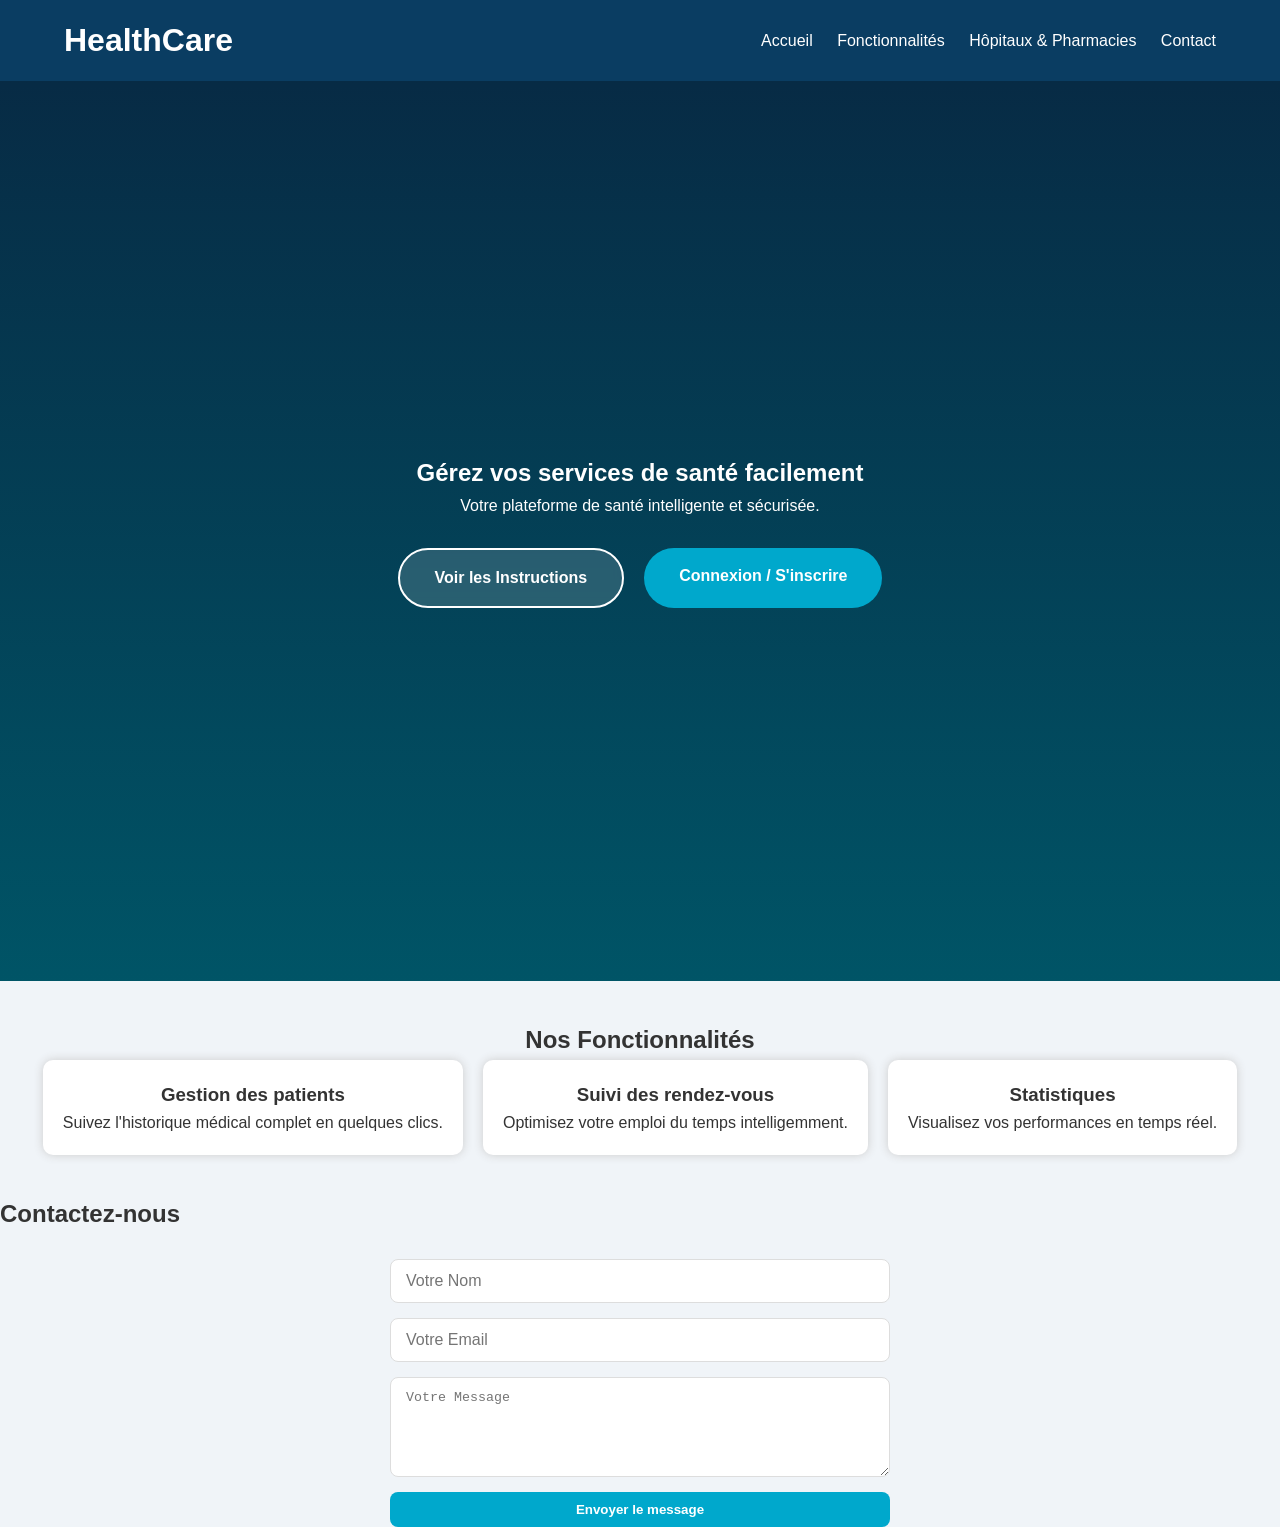
==== index.html @ be6ad2c6 "Mon projet healthcare" ====
<!DOCTYPE html>
<html lang="fr">
<head>
    <meta charset="UTF-8">
    <meta name="viewport" content="width=device-width, initial-scale=1.0">
    <title>HealthCare - Gestion de Santé Moderne</title>
    <link rel="stylesheet" href="style.css">
</head>
<body>
    <!-- NAVBAR -->
    <header>
        <h1>HealthCare</h1>
        <nav>
            <a href="index.html">Accueil</a>
            <a href="#features">Fonctionnalités</a>
            <a href="facilities.php">Hôpitaux & Pharmacies</a>
            <a href="#contact">Contact</a>
        </nav>
    </header>

    <!-- HERO -->
    <section class="hero">
        <video autoplay muted loop playsinline id="hero-video">
            <source src="https://assets.mixkit.co/videos/preview/mixkit-medical-analysis-of-a-patient-in-a-hospital-41162-large.mp4" type="video/mp4">
        </video>
        <div class="hero-content">
            <h2>Gérez vos services de santé facilement</h2>
            <p>Votre plateforme de santé intelligente et sécurisée.</p>
            <div class="hero-buttons">
                <a href="instructions.html" class="btn-hero secondary">Voir les Instructions</a>
                <a href="login.html" class="btn-hero">Connexion / S'inscrire</a>
            </div>
        </div>
    </section>

    <!-- FEATURES -->
    <section id="features" class="features">
        <h2>Nos Fonctionnalités</h2>
        <div class="cards">
            <div class="card">
                <h3>Gestion des patients</h3>
                <p>Suivez l'historique médical complet en quelques clics.</p>
            </div>
            <div class="card">
                <h3>Suivi des rendez-vous</h3>
                <p>Optimisez votre emploi du temps intelligemment.</p>
            </div>
            <div class="card">
                <h3>Statistiques</h3>
                <p>Visualisez vos performances en temps réel.</p>
            </div>
        </div>
    </section>

    <!-- CONTACT -->
    <section id="contact" class="contact">
        <h2>Contactez-nous</h2>
        <form action="contact.php" method="POST">
            <input type="text" name="nom" placeholder="Votre Nom" required>
            <input type="email" name="email" placeholder="Votre Email" required>
            <textarea name="message" placeholder="Votre Message" required></textarea>
            <button type="submit" class="btn-primary">Envoyer le message</button>
        </form>
    </section>
</body>
</html>
---- style.css ----
* {
    margin: 0;
    padding: 0;
    box-sizing: border-box;
    scroll-behavior: smooth;
}

body{
    font-family: 'Segoe UI', Roboto, Helvetica, Arial, sans-serif;
    background: #f0f4f8;
    color: #333;
    line-height: 1.6;
}

/* NAVBAR */
header {
    display: flex;
    justify-content: space-between;
    align-items: center;
    padding: 15px 5%;
    background: #0a3d62;
    color: white;
    box-shadow: 0 2px 5px rgba(0,0,0,0.1);
}

nav a {
    color: white;
    margin-left: 20px;
    text-decoration: none;
    transition: 0.3s;
}

.btn-login, .btn-primary {
    background: #00a8cc; /* Un bleu médical plus moderne et doux */
    padding: 10px 25px;
    border-radius: 8px;
    font-weight: bold;
    border: none;
    color: white;
    cursor: pointer;
    transition: 0.3s;
}

.btn-login:hover {
    background: #0a3d62;
}

/* HERO AVEC VIDÉO */
.hero {
    position: relative;
    height: 100vh;
    display: flex;
    align-items: center;
    justify-content: center;
    text-align: center;
    color: white;
    overflow: hidden;
    background: #000; /* Fond noir pendant le chargement de la vidéo */
}

/* Calque pour assombrir la vidéo et améliorer la lisibilité */
.hero::before {
    content: "";
    position: absolute;
    top: 0;
    left: 0;
    width: 100%;
    height: 100%;
    background: linear-gradient(rgba(10, 61, 98, 0.7), rgba(0, 168, 204, 0.5));
    z-index: 1;
}

#hero-video {
    position: absolute;
    top: 50%;
    left: 50%;
    min-width: 100%;
    min-height: 100%;
    width: auto;
    height: auto;
    z-index: 0;
    transform: translate(-50%, -50%);
    object-fit: cover;
    opacity: 0.8;
}

.hero-content {
    position: relative;
    z-index: 2; /* Place le texte au-dessus du calque */
}

.hero-buttons {
    display: flex;
    gap: 20px;
    justify-content: center;
    margin-top: 30px;
}

.btn-hero {
    padding: 15px 35px;
    border-radius: 50px;
    font-weight: bold;
    text-decoration: none;
    transition: 0.3s;
    background: #00a8cc;
    color: white;
}

.btn-hero.secondary {
    background: rgba(255, 255, 255, 0.15); /* Effet de verre */
    border: 2px solid white;
    backdrop-filter: blur(5px);
}

.features{
padding:40px;
text-align:center;
}

.cards{
display:flex;
justify-content:center;
gap:20px;
}

.card{
background:white;
padding:20px;
border-radius:10px;
box-shadow:0 0 10px #ccc;
}

/* AUTH PAGE & FORMS */
.auth-container {
    display: flex;
    justify-content: center;
    align-items: center;
    min-height: 80vh;
    padding: 20px;
}

.auth-card {
    background: white;
    padding: 40px;
    border-radius: 15px;
    box-shadow: 0 10px 25px rgba(0,0,0,0.1);
    width: 100%;
    max-width: 400px;
    text-align: center;
}

.auth-card h2 {
    margin-bottom: 10px;
    color: #0a3d62;
}

.password-group {
    position: relative;
    width: 100%;
}

.password-group input {
    padding-right: 45px; /* Laisse de la place pour l'icône */
}

.toggle-password {
    position: absolute;
    right: 15px;
    top: 50%;
    transform: translateY(-50%);
    cursor: pointer;
    font-size: 1.2rem;
    user-select: none;
    z-index: 10;
}

form, .contact form {
    display: flex;
    flex-direction: column;
    gap: 15px;
    margin-top: 25px;
    max-width: 500px;
    margin-left: auto;
    margin-right: auto;
}

textarea {
    padding: 12px 15px;
    border: 1px solid #ddd;
    border-radius: 8px;
    min-height: 100px;
}

input, select {
    padding: 12px 15px;
    border: 1px solid #ddd;
    border-radius: 8px;
    font-size: 1rem;
    width: 100%;
    transition: border-color 0.3s ease;
}

.btn-primary:hover {
    background: #00a8cc;
    transform: translateY(-2px);
}

@media (max-width: 768px) {
.cards {
flex-direction: column;
}
header {
flex-direction: column;
text-align: center;
}
}
.card:hover {
    transform: translateY(-10px);
    box-shadow: 0 10px 25px rgba(0,0,0,0.1);
}

/* Styles pour la table des messages de contact */
.contact-messages-table {
    width: 100%;
    border-collapse: collapse;
    margin-top: 20px;
    font-size: 0.9em;
}

.contact-messages-table th,
.contact-messages-table td {
    border: 1px solid #e0e0e0;
    padding: 10px;
    text-align: left;
}

.contact-messages-table th {
    background-color: #f0f4f8;
    font-weight: bold;
}

.contact-messages-table tbody tr:nth-child(even) {
    background-color: #f9f9f9;
}

/* Barre de force du mot de passe */
.password-strength-meter {
    margin-bottom: 10px;
    text-align: left;
}
.strength-bar-container {
    height: 6px;
    background-color: #e0e0e0;
    border-radius: 3px;
    overflow: hidden;
    margin-top: 5px;
}
#strength-bar {
    height: 100%;
    width: 0;
    transition: 0.3s ease;
}
#strength-text {
    font-size: 0.85rem;
    font-weight: 500;
}
.strength-weak { background-color: #ff4757; width: 33% !important; }
.strength-medium { background-color: #ffa502; width: 66% !important; }
.strength-strong { background-color: #2ed573; width: 100% !important; }

/* Feedback de validation */
.feedback-text {
    display: block;
    font-size: 0.85rem;
    margin-top: 5px;
    text-align: left;
    font-weight: 500;
}
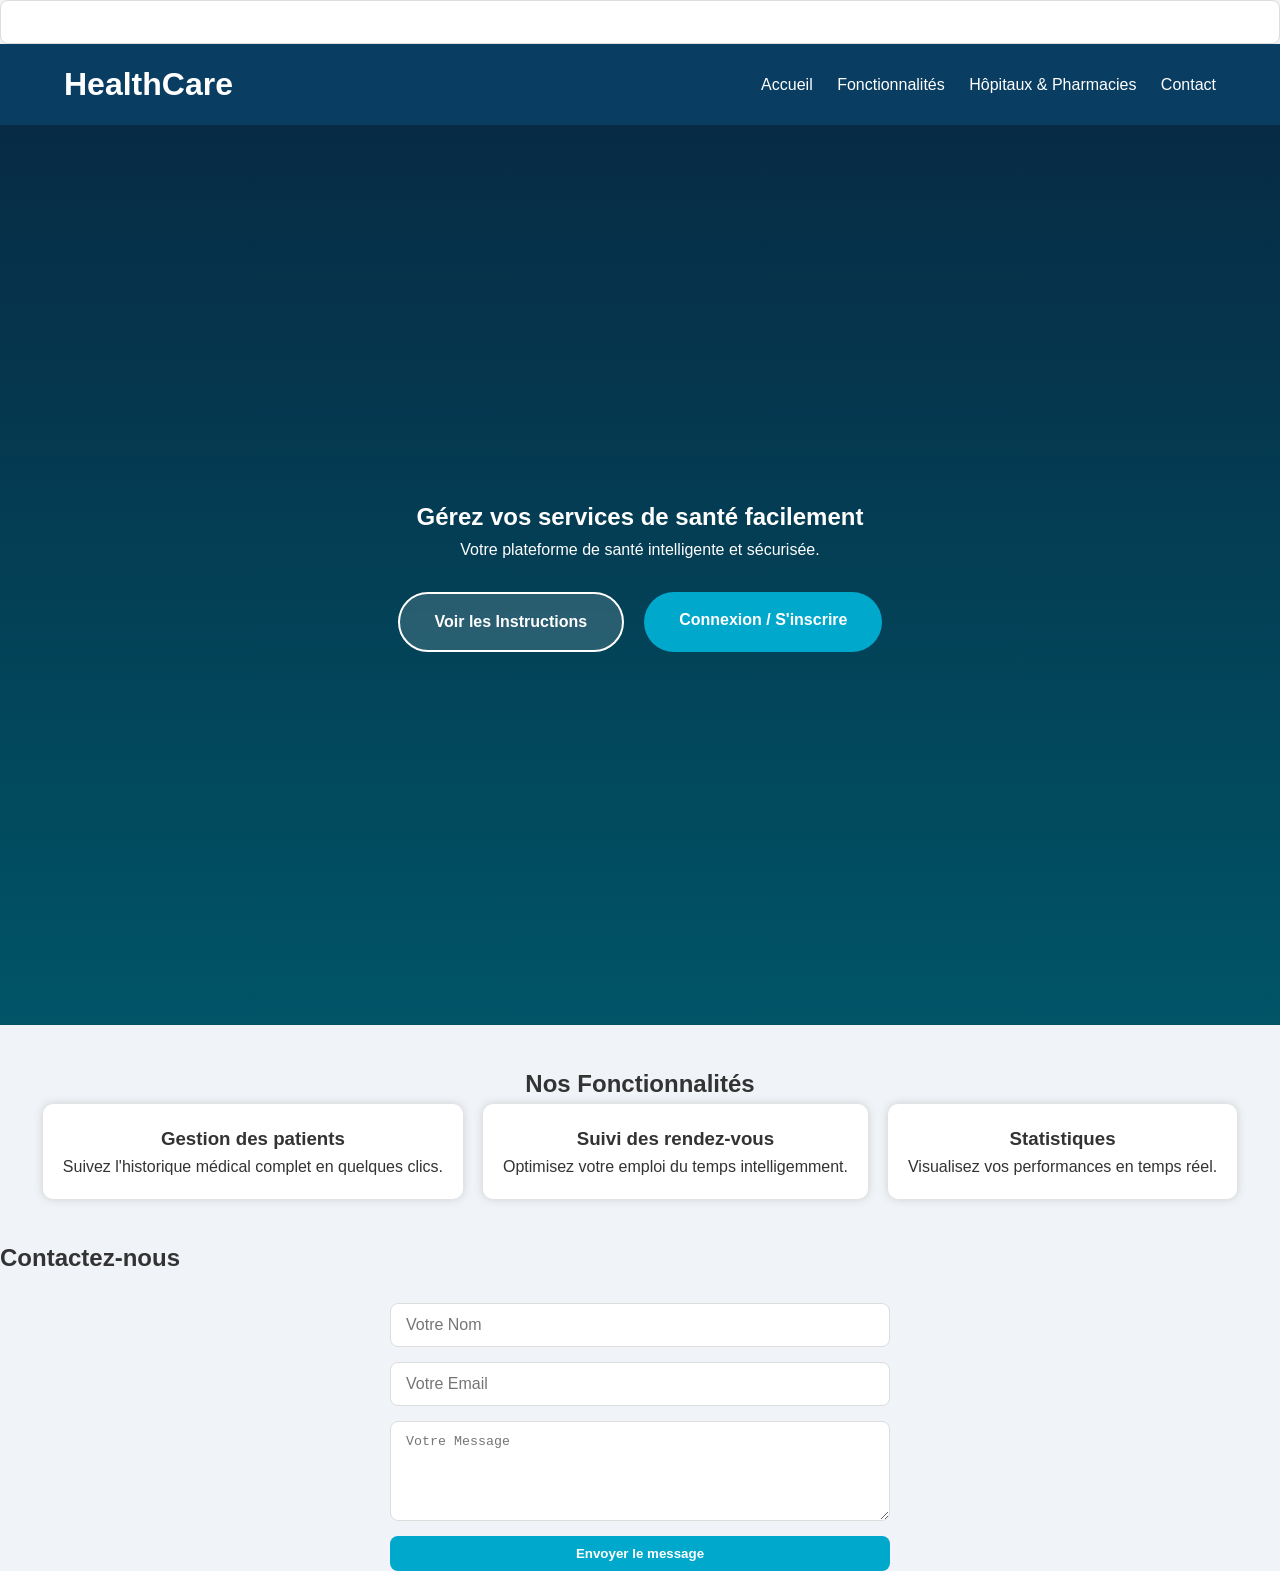
==== commit c20f61ff: "Ajout du site healthcare" ====
--- a/index.html
+++ b/index.html
@@ -3,6 +3,8 @@
 <head>
     <meta charset="UTF-8">
     <meta name="viewport" content="width=device-width, initial-scale=1.0">
+    <meta http-equiv="Content-Security-Policy" content="default-src 'self'">
+    <input type="password">
     <title>HealthCare - Gestion de Santé Moderne</title>
     <link rel="stylesheet" href="style.css">
 </head>
